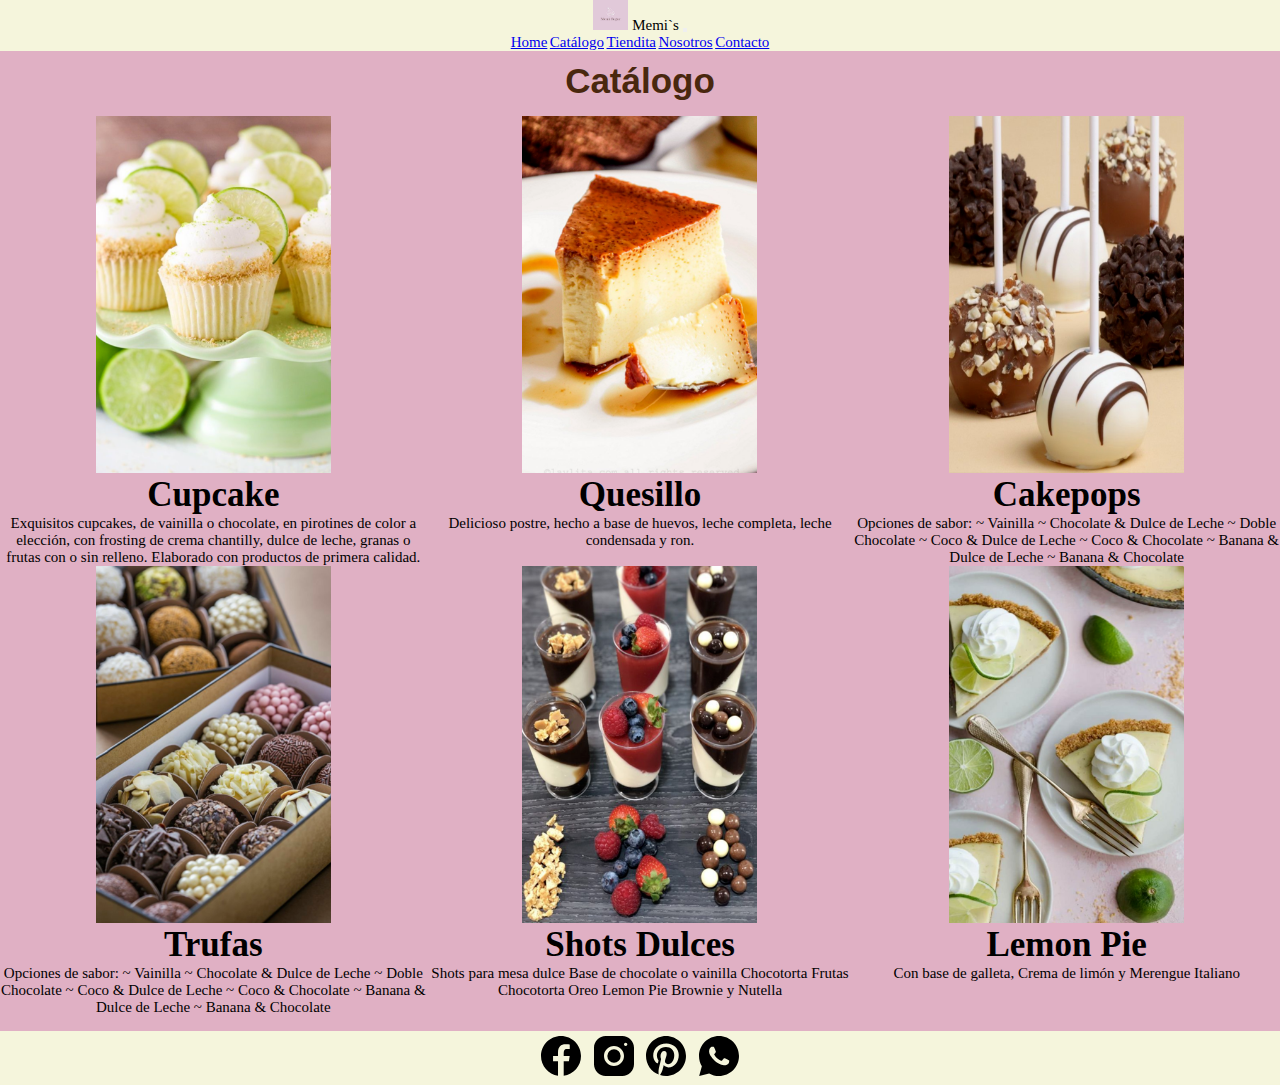
==== section/catalogo.html @ 3ee00472 "First commit" ====
<!DOCTYPE html>
<html lang="en">
<head>
    <meta charset="UTF-8">
    <meta http-equiv="X-UA-Compatible" content="IE=edge">
    <meta name="viewport" content="width=device-width, initial-scale=1.0">
    <link href="https://cdn.jsdelivr.net/npm/bootstrap@5.0.2/dist/css/bootstrap.min.css" rel="stylesheet" integrity="sha384-EVSTQN3/azprG1Anm3QDgpJLIm9Nao0Yz1ztcQTwFspd3yD65VohhpuuCOmLASjC" crossorigin="anonymous">
    <link rel="stylesheet" href="../style/estilos.css">
    <title>Catalogo</title>
</head>
<body>
    <header>       
        <nav class="navbar navbar-expand-lg navbar-light" style= "background-color:beige">
            <div class="container-fluid">
            <a class="navbar-brand">
                <img src="../images/logo2.jpeg" alt="" width="35" height="30" class="d-inline-block align-text-top">   
                Memi`s
            </a>
            <button class="navbar-toggler" type="button" data-bs-toggle="collapse" data-bs-target="#navbarNavAltMarkup" aria-controls="navbarNavAltMarkup" aria-expanded="false" aria-label="Toggle navigation">
                <span class="navbar-toggler-icon"></span>
            </button>
            <div class="collapse navbar-collapse" id="navbarNavAltMarkup">
                <div class="navbar-nav">
                <a class="nav-link active" aria-current="page" href="../index.html">Home</a>
                <a class="nav-link active" href="catalogo.html">Catálogo</a>
                <a class="nav-link active" href="tiendita.html">Tiendita</a>
                <a class="nav-link active" href="nosotros.html">Nosotros</a>
                <a class="nav-link active" href="contacto.html">Contacto</a>
                </div>
            </div>
            </div>
        </nav>
    </header>

    <main class="catalogo_grid">
        <section class="titulo">
            <div class="main__center">
                <h1>Catálogo</h1>            
            </div>
        </section>   

        <section class="galeria_catalogo">
            <section class="galeria_catalogo_img">
                <div>
                    <img class="box trans" src="../images/cupcakelemon.png" alt="imagen cupcake">
                    <h1>  Cupcake </h1>
                    <p>  Exquisitos cupcakes, de vainilla o chocolate, en pirotines de color a elección, con frosting de crema chantilly, dulce de leche, granas o  frutas con o sin relleno. Elaborado con productos de primera calidad.</p>
                </div>
                <div>    
                    <img class="box trans" src="../images/quesillo1.png" alt="imagen quesillo">
                    <h1>  Quesillo </h1>
                    <p> Delicioso postre, hecho a base de huevos, leche completa, leche condensada y ron.</p>
                </div>               
                <div>
                    <img class="box trans" src="../images/cpop.png" alt="imagen cakepops">
                    <h1>  Cakepops </h1>
                    <p> Opciones de sabor:
                        ~ Vainilla
                        ~ Chocolate & Dulce de Leche
                        ~ Doble Chocolate
                        ~ Coco & Dulce de Leche
                        ~ Coco & Chocolate
                        ~ Banana & Dulce de Leche
                        ~ Banana & Chocolate</p>
                </div>
                <div>    
                    <img class="box trans" src="../images/cajadepops.png" alt="imagen caja">
                    <h1>  Trufas </h1>
                    <p> Opciones de sabor:
                        ~ Vainilla
                        ~ Chocolate & Dulce de Leche
                        ~ Doble Chocolate
                        ~ Coco & Dulce de Leche
                        ~ Coco & Chocolate
                        ~ Banana & Dulce de Leche
                        ~ Banana & Chocolate</p>
                </div>
                <div>
                    <img class="box trans" src="../images/shot.png" alt="imagen shots">
                    <h1>  Shots Dulces </h1>
                    <p> Shots para mesa dulce
                        Base de chocolate o vainilla
                        Chocotorta
                        Frutas
                        Chocotorta Oreo
                        Lemon Pie
                        Brownie y Nutella</p>
                </div>
                <div>    
                    <img class="box trans" src="../images/piedelemon.png" alt="lemon pie">
                    <h1>  Lemon Pie </h1>
                    <p> Con base de galleta, Crema de limón y Merengue Italiano</p>
                </div>
            </section>
        </section>
    </main>

    <footer>
        <div>            
            <a href="https://www.facebook.com/" target="_blank"><img src="../images/icons8-facebook-nuevo.svg" alt="logo facebook negro"></a>
            <a href="https://www.instagram.com/memi_sugar/" target="_blank"><img src="../images/icons8-instagram.svg" alt="logo instagram negro"></a>
            <a href="https://ar.pinterest.com/" target="_blank"><img src="../images/icons8-pinterest.svg" alt="logo pnterest negro"></a>
            <a href="https://web.whatsapp.com/" target="_blank"><img src="../images/icons8-whatsapp.svg" alt="logo whatsapp negro"></a>
        </div>
    </footer>
    <script src="https://cdn.jsdelivr.net/npm/bootstrap@5.0.2/dist/js/bootstrap.bundle.min.js" integrity="sha384-MrcW6ZMFYlzcLA8Nl+NtUVF0sA7MsXsP1UyJoMp4YLEuNSfAP+JcXn/tWtIaxVXM" crossorigin="anonymous"></script>

</body>
</html>
---- style/estilos.css ----
@import url('https://fonts.googleapis.com/css2?family=Poppins&display=swap');
/*mobile first 0px-500px*/
*{
    margin: 0;
    padding: 0;
}

html{
    font-size: 62.5%;
}

body{
    background-color: #e0b0c4;
    text-align: center;
    display: flex;
    flex-direction: column;
    min-height: 100vh;
}

h1, h2{
    font-size: 3.5em;
}

a{
    font-size: 1.5em;
}

p{
    font-size: 1.5em;
}

.box2{
    align-items: center;
    width: 150px;
}

footer{
    background-color: beige;
    justify-content: center;
    margin-bottom: 0;
    margin-top: 1.5em;
}
.main__center{
    font-family: 'Open Sans', sans-serif;
    color: rgb(73, 39, 14);
}

.section__cupcakewar{    
    display: flex;
    align-items: center;
    justify-content: center;
}

.section__cupcakewar1{
    display: flex;
    align-items: center;
    justify-content: center;
    margin-top: 70px;
}
.section__centrar{
    margin-top: 10px;
    text-align: center;
    font-family: 'Open Sans', sans-serif;
}

.galeria_catalogo_img{
    display: grid;
    grid-template-columns: 1fr;
    grid-template-rows: 1fr;
    justify-items: center;
}

.galeria_tienda_img{
    display: grid;
    grid-template-columns: 1fr;
    grid-template-rows: 1fr;
    justify-items: center;
}

.trans{
    transition-property: all;
    transition-duration: 2s;
}

.box{
    width: 235px;
    height: 357px;
}

.box:hover{
    transform: scale(1.1) ;
}

/*declarando grid area */


.titulo{
    grid-area: titulo;
    margin-bottom: 15px;
}

.slide{
    grid-area: slide;   
}

footer{
    grid-area: footer;
}

.galeria_catalogo{
    grid-area: galeria_catalogo;
}
.galeria_tienda{
    grid-area: galeria_tienda;
}

/* grilla general */

.home_grid{
    display: grid;
    width: 100%;
    height: 100vh;
    grid-template-areas:
    "titulo"
    "slide"
    "footer";
}

.catalogo_grid{
    display: grid;
    grid-template-areas:
    "titulo"
    "galeria_catalogo"
    "footer";
    margin-top: 10px;    
}

.tienda_grid{
    display: grid;
    grid-template-areas:
    "titulo"
    "galeria_tienda"
    "footer";
    margin-top: 10px;    
}



/* Declaracion de MQ*/

@media(min-width:500px) {
    .catalogo_grid{
        display: grid;
        grid-template-areas:
        "titulo           titulo"
        "galeria_catalogo galeria_catalogo"
        "footer           footer";
        grid-template-columns: 1fr 3fr;
        margin-top: 10px;
    }

    .galeria_catalogo_img{
        display: grid;
        grid-template-columns: 1fr 1fr;
    }

    .tienda_grid{
        display: grid;
        grid-template-areas:
        "titulo         titulo"
        "galeria_tienda galeria_tienda"
        "footer         footer";
        margin-top: 10px;    
    }

    .galeria_tienda_img{
        display: grid;
        grid-template-columns: 1fr 1fr;
    }
    
}

@media(min-width:1024px){
    .catalogo_grid{
        display: grid;
        grid-template-areas:
        "titulo           titulo            titulo"
        "galeria_catalogo galeria_catalogo galeria_catalogo"
        "footer           footer           footer";
        margin-top: 10px;
    }

    .galeria_catalogo_img{
        display: grid;
        grid-template-columns: 1fr 1fr 1fr;
    }

}
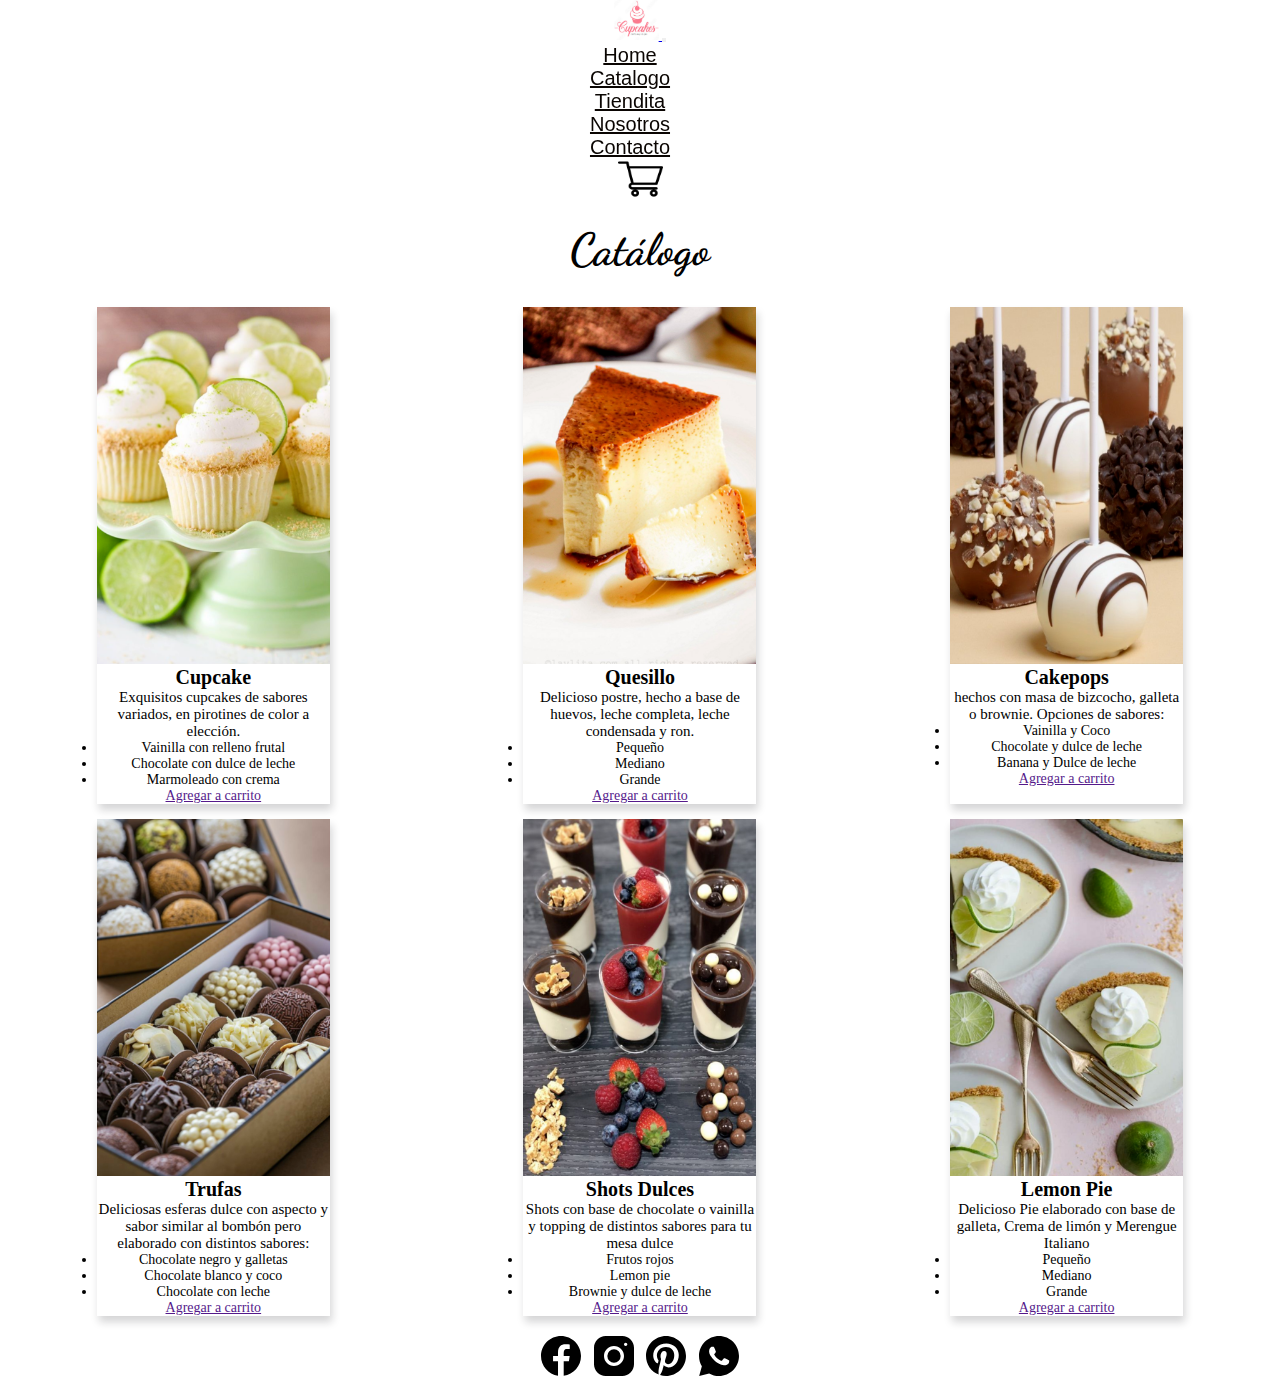
==== commit 6cd8e3db: "Adding modifications to final project" ====
--- a/section/catalogo.html
+++ b/section/catalogo.html
@@ -3,6 +3,25 @@
 <head>
     <meta charset="UTF-8">
     <meta http-equiv="X-UA-Compatible" content="IE=edge">
+    <meta name="description" content="Realizamos detalles y repostería personalizada para tu celebración especial, con la temática que mas te guste.">
+    <meta name="keywords" content="cupcake, quesillo, cakepops, trufas, shots, pie ">
+    <link rel="apple-touch-icon" sizes="57x57" href="../images/favicon/apple-icon-57x57.png">
+    <link rel="apple-touch-icon" sizes="60x60" href="../images/favicon/apple-icon-60x60.png">
+    <link rel="apple-touch-icon" sizes="72x72" href="..images/favicon/apple-icon-72x72.png">
+    <link rel="apple-touch-icon" sizes="76x76" href="../images/favicon/apple-icon-76x76.png">
+    <link rel="apple-touch-icon" sizes="114x114" href="../images/favicon/apple-icon-114x114.png">
+    <link rel="apple-touch-icon" sizes="120x120" href="../images/favicon/apple-icon-120x120.png">
+    <link rel="apple-touch-icon" sizes="144x144" href="../images/favicon/apple-icon-144x144.png">
+    <link rel="apple-touch-icon" sizes="152x152" href="../images/favicon/apple-icon-152x152.png">
+    <link rel="apple-touch-icon" sizes="180x180" href="../images/favicon/apple-icon-180x180.png">
+    <link rel="icon" type="image/png" sizes="192x192"  href="../images/favicon/android-icon-192x192.png">
+    <link rel="icon" type="image/png" sizes="32x32" href="../images/favicon/favicon-32x32.png">
+    <link rel="icon" type="image/png" sizes="96x96" href="..images/favicon/favicon-96x96.png">
+    <link rel="icon" type="image/png" sizes="16x16" href="../images/favicon/favicon-16x16.png">
+    <link rel="manifest" href="../images/favicon/manifest.json">
+    <meta name="msapplication-TileColor" content="#ffffff">
+    <meta name="msapplication-TileImage" content="../images/favicon/ms-icon-144x144.png">
+    <meta name="theme-color" content="#ffffff">
     <meta name="viewport" content="width=device-width, initial-scale=1.0">
     <link href="https://cdn.jsdelivr.net/npm/bootstrap@5.0.2/dist/css/bootstrap.min.css" rel="stylesheet" integrity="sha384-EVSTQN3/azprG1Anm3QDgpJLIm9Nao0Yz1ztcQTwFspd3yD65VohhpuuCOmLASjC" crossorigin="anonymous">
     <link rel="stylesheet" href="../style/estilos.css">
@@ -10,24 +29,38 @@
 </head>
 <body>
     <header>       
-        <nav class="navbar navbar-expand-lg navbar-light" style= "background-color:beige">
-            <div class="container-fluid">
-            <a class="navbar-brand">
-                <img src="../images/logo2.jpeg" alt="" width="35" height="30" class="d-inline-block align-text-top">   
-                Memi`s
-            </a>
-            <button class="navbar-toggler" type="button" data-bs-toggle="collapse" data-bs-target="#navbarNavAltMarkup" aria-controls="navbarNavAltMarkup" aria-expanded="false" aria-label="Toggle navigation">
-                <span class="navbar-toggler-icon"></span>
-            </button>
-            <div class="collapse navbar-collapse" id="navbarNavAltMarkup">
-                <div class="navbar-nav">
-                <a class="nav-link active" aria-current="page" href="../index.html">Home</a>
-                <a class="nav-link active" href="catalogo.html">Catálogo</a>
-                <a class="nav-link active" href="tiendita.html">Tiendita</a>
-                <a class="nav-link active" href="nosotros.html">Nosotros</a>
-                <a class="nav-link active" href="contacto.html">Contacto</a>
+        <nav class= "navbar navbar-light navbar-expand-md bg-faded justify-content-center custom"  >
+            <div class="container">
+                <a class="navbar-brand d-flex w-50 me-auto"  href="./index.html">
+                    <img src="../images/logo4.PNG" width="45" height="40" class="d-inline-block align-text-top">
+                </a>
+                <button class="navbar-toggler" type="button" data-bs-toggle="collapse" data-bs-target="#collapsingNavbar3">
+                    <span class="navbar-toggler-icon"></span>
+                </button>
+                <div class="navbar-collapse collapse w-100" id="collapsingNavbar3">
+                    <ul class="navbar-nav w-100 justify-content-center">
+                        <li class="nav-item active">
+                            <a class="nav-link" href="../index.html">Home</a>
+                        </li>
+                        <li class="nav-item active">
+                            <a class="nav-link" href="./catalogo.html">Catalogo</a>
+                        </li>
+                        <li class="nav-item active">
+                            <a class="nav-link" href="./tiendita.html">Tiendita</a>
+                        </li>
+                        <li class="nav-item active">
+                            <a class="nav-link" href="./nosotros.html">Nosotros</a>
+                        </li>
+                        <li class="nav-item active">
+                            <a class="nav-link" href="./contacto.html">Contacto</a>
+                        </li>
+                    </ul>
+                    <ul class="nav navbar-nav ms-auto w-100 justify-content-end"> 
+                        <a class="navbar-brand"  href="./index.html">
+                            <img src="../images/shopping-cart.png" width="45" height="40" class="d-inline-block align-text-top">
+                        </a>                   
+                    </ul>
                 </div>
-            </div>
             </div>
         </nav>
     </header>
@@ -41,55 +74,88 @@
 
         <section class="galeria_catalogo">
             <section class="galeria_catalogo_img">
-                <div>
-                    <img class="box trans" src="../images/cupcakelemon.png" alt="imagen cupcake">
-                    <h1>  Cupcake </h1>
-                    <p>  Exquisitos cupcakes, de vainilla o chocolate, en pirotines de color a elección, con frosting de crema chantilly, dulce de leche, granas o  frutas con o sin relleno. Elaborado con productos de primera calidad.</p>
+                <div class="card" style="width: 23.3rem;">
+                    <img class="box trans"img src="../images/cupcakelemon.png" class="card-img-top" alt="imagen cupcake">
+                    <div class="card-body">
+                    <h5 class="card-title">Cupcake</h5>
+                    <p class="card-text">Exquisitos cupcakes de sabores variados, en pirotines de color a elección.</p>
+                    <ul class="list-group list-group-flush">
+                        <li class="list-group-item" style="font-size: 1.4rem;">Vainilla con relleno frutal</li>
+                        <li class="list-group-item" style="font-size: 1.4rem;">Chocolate con dulce de leche</li>
+                        <li class="list-group-item" style="font-size: 1.4rem;">Marmoleado con crema</li>
+                    </ul>
+                    <a href="" class="btn btn-primary" style="font-size: 1.4rem;">Agregar a carrito</a>
+                    </div>
                 </div>
-                <div>    
-                    <img class="box trans" src="../images/quesillo1.png" alt="imagen quesillo">
-                    <h1>  Quesillo </h1>
-                    <p> Delicioso postre, hecho a base de huevos, leche completa, leche condensada y ron.</p>
-                </div>               
-                <div>
-                    <img class="box trans" src="../images/cpop.png" alt="imagen cakepops">
-                    <h1>  Cakepops </h1>
-                    <p> Opciones de sabor:
-                        ~ Vainilla
-                        ~ Chocolate & Dulce de Leche
-                        ~ Doble Chocolate
-                        ~ Coco & Dulce de Leche
-                        ~ Coco & Chocolate
-                        ~ Banana & Dulce de Leche
-                        ~ Banana & Chocolate</p>
+
+                <div class="card" style="width: 23.3rem;">
+                    <img class="box trans"img src="../images/quesillo1.png" class="card-img-top" alt="imagen quesillo">
+                    <div class="card-body">
+                    <h5 class="card-title">Quesillo</h5>
+                    <p class="card-text">Delicioso postre, hecho a base de huevos, leche completa, leche condensada y ron.</p>
+                    <ul class="list-group list-group-flush">
+                        <li class="list-group-item" style="font-size: 1.4rem;">Pequeño</li>
+                        <li class="list-group-item" style="font-size: 1.4rem;">Mediano</li>
+                        <li class="list-group-item" style="font-size: 1.4rem;">Grande</li>
+                    </ul>
+                    <a href="" class="btn btn-primary" style="font-size: 1.4rem;">Agregar a carrito</a>
+                    </div>
                 </div>
-                <div>    
-                    <img class="box trans" src="../images/cajadepops.png" alt="imagen caja">
-                    <h1>  Trufas </h1>
-                    <p> Opciones de sabor:
-                        ~ Vainilla
-                        ~ Chocolate & Dulce de Leche
-                        ~ Doble Chocolate
-                        ~ Coco & Dulce de Leche
-                        ~ Coco & Chocolate
-                        ~ Banana & Dulce de Leche
-                        ~ Banana & Chocolate</p>
+                
+                <div class="card" style="width: 23.3rem;">
+                    <img class="box trans"img src="../images/cpop.png" class="card-img-top" alt="imagen cackepop">
+                    <div class="card-body">
+                    <h5 class="card-title">Cakepops</h5>
+                    <p class="card-text">hechos con masa de bizcocho, galleta o brownie. Opciones de sabores:</p>
+                    <ul class="list-group list-group-flush">
+                        <li class="list-group-item" style="font-size: 1.4rem;">Vainilla y Coco</li>
+                        <li class="list-group-item" style="font-size: 1.4rem;">Chocolate y dulce de leche</li>
+                        <li class="list-group-item" style="font-size: 1.4rem;">Banana y Dulce de leche</li>
+                        </ul>
+                        <a href="" class="btn btn-primary" style="font-size: 1.4rem;">Agregar a carrito</a>
+                    </div>
                 </div>
-                <div>
-                    <img class="box trans" src="../images/shot.png" alt="imagen shots">
-                    <h1>  Shots Dulces </h1>
-                    <p> Shots para mesa dulce
-                        Base de chocolate o vainilla
-                        Chocotorta
-                        Frutas
-                        Chocotorta Oreo
-                        Lemon Pie
-                        Brownie y Nutella</p>
+                
+                <div class="card" style="width: 23.3rem;">
+                    <img class="box trans"img src="../images/cajadepops.png" class="card-img-top" alt="imagen caja">
+                    <div class="card-body">
+                    <h5 class="card-title">Trufas</h5>
+                    <p class="card-text">Deliciosas esferas dulce con aspecto y sabor similar al bombón pero elaborado con distintos sabores:</p>
+                    <ul class="list-group list-group-flush">
+                        <li class="list-group-item" style="font-size: 1.4rem;">Chocolate negro y galletas</li>
+                        <li class="list-group-item" style="font-size: 1.4rem;">Chocolate blanco y coco </li>
+                        <li class="list-group-item" style="font-size: 1.4rem;">Chocolate con leche</li>
+                        </ul>                        
+                    <a href="" class="btn btn-primary" style="font-size: 1.4rem;">Agregar a carrito</a>
+                    </div>
                 </div>
-                <div>    
-                    <img class="box trans" src="../images/piedelemon.png" alt="lemon pie">
-                    <h1>  Lemon Pie </h1>
-                    <p> Con base de galleta, Crema de limón y Merengue Italiano</p>
+                
+                <div class="card" style="width: 23.3rem;">
+                    <img class="box trans"img src="../images/shot.png" class="card-img-top" alt="imagen shots">
+                    <div class="card-body">
+                    <h5 class="card-title">Shots Dulces</h5>
+                    <p class="card-text">Shots con base de chocolate o vainilla y topping de distintos sabores para tu mesa dulce </p>
+                    <ul class="list-group list-group-flush">
+                        <li class="list-group-item" style="font-size: 1.4rem;">Frutos rojos</li>
+                        <li class="list-group-item" style="font-size: 1.4rem;">Lemon pie </li>
+                        <li class="list-group-item" style="font-size: 1.4rem;">Brownie y dulce de leche</li>
+                        </ul>    
+                    <a href="" class="btn btn-primary" style="font-size: 1.4rem;">Agregar a carrito</a>
+                    </div>
+                </div>
+
+                <div class="card" style="width: 23.3rem;">
+                    <img class="box trans"img src="../images/piedelemon.png" class="card-img-top" alt="lemon pie">
+                    <div class="card-body">
+                    <h5 class="card-title">Lemon Pie</h5>
+                    <p class="card-text"> Delicioso Pie elaborado con base de galleta, Crema de limón y Merengue Italiano</p>
+                    <ul class="list-group list-group-flush">
+                        <li class="list-group-item" style="font-size: 1.4rem;">Pequeño</li>
+                        <li class="list-group-item" style="font-size: 1.4rem;">Mediano </li>
+                        <li class="list-group-item" style="font-size: 1.4rem;">Grande</li>
+                        </ul>    
+                    <a href="" class="btn btn-primary" style="font-size: 1.4rem;">Agregar a carrito</a>
+                    </div>
                 </div>
             </section>
         </section>
--- a/style/estilos.css
+++ b/style/estilos.css
@@ -1,198 +1,269 @@
-@import url('https://fonts.googleapis.com/css2?family=Poppins&display=swap');
-/*mobile first 0px-500px*/
-*{
-    margin: 0;
-    padding: 0;
-}
-
-html{
-    font-size: 62.5%;
-}
-
-body{
-    background-color: #e0b0c4;
-    text-align: center;
-    display: flex;
-    flex-direction: column;
-    min-height: 100vh;
-}
-
-h1, h2{
-    font-size: 3.5em;
-}
-
-a{
-    font-size: 1.5em;
-}
-
-p{
-    font-size: 1.5em;
-}
-
-.box2{
-    align-items: center;
-    width: 150px;
-}
-
-footer{
-    background-color: beige;
-    justify-content: center;
-    margin-bottom: 0;
-    margin-top: 1.5em;
-}
-.main__center{
-    font-family: 'Open Sans', sans-serif;
-    color: rgb(73, 39, 14);
-}
-
-.section__cupcakewar{    
-    display: flex;
-    align-items: center;
-    justify-content: center;
-}
-
-.section__cupcakewar1{
-    display: flex;
-    align-items: center;
-    justify-content: center;
-    margin-top: 70px;
-}
-.section__centrar{
+@import url("https://fonts.googleapis.com/css2?family=Poppins&display=swap");
+@import url("https://fonts.googleapis.com/css2?family=Dancing+Script&display=swap");
+* {
+  margin: 0;
+  padding: 0;
+}
+
+html {
+  font-size: 62.5%;
+}
+
+body {
+  background: url(../images//background4.jpg);
+  text-align: center;
+  display: flex;
+  flex-direction: column;
+  min-height: 100vh;
+  position: relative;
+}
+body h1, body h2 {
+  font-size: 3.5em;
+}
+body a {
+  font-size: 1.5em;
+}
+body p {
+  font-size: 1.5em;
+}
+
+.main__center {
+  font-family: "Dancing Script", cursive;
+  color: black;
+}
+.main__center p {
+  font-size: 3em;
+}
+.main__center h1 {
+  font-size: 4.5em;
+}
+
+.cirulo {
+  width: 250px;
+  height: 250px;
+  -o-object-fit: cover;
+     object-fit: cover;
+  border-radius: 50%;
+}
+
+.section__cupcakewar {
+  display: flex;
+  align-items: center;
+  justify-content: center;
+}
+
+.section__cupcakewar1 {
+  display: flex;
+  align-items: center;
+  justify-content: center;
+}
+
+.galeria_catalogo_img {
+  display: grid;
+  grid-template-columns: 1fr;
+  grid-template-rows: 1fr;
+  justify-items: center;
+}
+
+.galeria_tienda_img {
+  display: grid;
+  grid-template-columns: 1fr;
+  grid-template-rows: 1fr;
+  justify-items: center;
+}
+
+.slide_img {
+  display: grid;
+  grid-template-columns: 1fr;
+  grid-template-rows: 1fr;
+  justify-items: center;
+}
+
+.section__centrar {
+  margin-top: 10px;
+  text-align: center;
+  font-family: "Open Sans", sans-serif;
+}
+
+.box2 {
+  align-items: center;
+  width: 150px;
+}
+
+footer {
+  justify-content: center;
+  margin-bottom: 0;
+  margin-top: 1.5em;
+}
+
+.box {
+  width: 233px;
+  height: 357px;
+}
+
+.trans {
+  transition-property: all;
+  transition-duration: 2s;
+}
+
+.card:hover {
+  transform: scale(1.05);
+}
+
+.box:hover {
+  transform: scale(1.1);
+}
+
+.cards-wrapper {
+  display: flex;
+  justify-content: center;
+}
+
+.card {
+  margin: 0 0.5em;
+  box-shadow: 2px 6px 8px 0 rgba(22, 22, 26, 0.18);
+  border: none;
+  border-radius: 0;
+  margin-top: 15px;
+}
+.card h5 {
+  color: black;
+  font-size: 2em;
+}
+.card p {
+  color: black;
+}
+
+.slide {
+  color: white;
+  background-image: url();
+  background: url(../images/banner2.jpg);
+}
+.slide h1 {
+  color: white;
+  font-family: "Dancing Script", cursive;
+}
+
+/*declarando grid area */
+.titulo {
+  grid-area: titulo;
+  margin-bottom: 15px;
+}
+
+.slide {
+  grid-area: slide;
+}
+
+footer {
+  grid-area: footer;
+}
+
+.galeria_catalogo {
+  grid-area: galeria_catalogo;
+}
+
+.galeria_tienda {
+  grid-area: galeria_tienda;
+}
+
+/* grilla general */
+.home_grid {
+  display: grid;
+  margin-top: 10px;
+  grid-template-areas: "titulo" "slide" "footer";
+}
+
+.catalogo_grid {
+  display: grid;
+  grid-template-areas: "titulo" "galeria_catalogo" "footer";
+  margin-top: 10px;
+}
+
+.tienda_grid {
+  display: grid;
+  grid-template-areas: "titulo" "galeria_tienda" "footer";
+  margin-top: 10px;
+}
+
+/* Declaracion de MQ*/
+@media (min-width: 500px) {
+  .catalogo_grid {
+    display: grid;
+    grid-template-areas: "titulo           titulo" "galeria_catalogo galeria_catalogo" "footer           footer";
+    grid-template-columns: 1fr 3fr;
     margin-top: 10px;
-    text-align: center;
-    font-family: 'Open Sans', sans-serif;
-}
-
-.galeria_catalogo_img{
-    display: grid;
-    grid-template-columns: 1fr;
-    grid-template-rows: 1fr;
-    justify-items: center;
-}
-
-.galeria_tienda_img{
-    display: grid;
-    grid-template-columns: 1fr;
-    grid-template-rows: 1fr;
-    justify-items: center;
-}
-
-.trans{
-    transition-property: all;
-    transition-duration: 2s;
-}
-
-.box{
-    width: 235px;
-    height: 357px;
-}
-
-.box:hover{
-    transform: scale(1.1) ;
-}
-
-/*declarando grid area */
-
-
-.titulo{
-    grid-area: titulo;
-    margin-bottom: 15px;
-}
-
-.slide{
-    grid-area: slide;   
-}
-
-footer{
-    grid-area: footer;
-}
-
-.galeria_catalogo{
-    grid-area: galeria_catalogo;
-}
-.galeria_tienda{
-    grid-area: galeria_tienda;
-}
-
-/* grilla general */
-
-.home_grid{
-    display: grid;
-    width: 100%;
-    height: 100vh;
-    grid-template-areas:
-    "titulo"
-    "slide"
-    "footer";
-}
-
-.catalogo_grid{
-    display: grid;
-    grid-template-areas:
-    "titulo"
-    "galeria_catalogo"
-    "footer";
-    margin-top: 10px;    
-}
-
-.tienda_grid{
-    display: grid;
-    grid-template-areas:
-    "titulo"
-    "galeria_tienda"
-    "footer";
-    margin-top: 10px;    
-}
-
-
-
-/* Declaracion de MQ*/
-
-@media(min-width:500px) {
-    .catalogo_grid{
-        display: grid;
-        grid-template-areas:
-        "titulo           titulo"
-        "galeria_catalogo galeria_catalogo"
-        "footer           footer";
-        grid-template-columns: 1fr 3fr;
-        margin-top: 10px;
-    }
-
-    .galeria_catalogo_img{
-        display: grid;
-        grid-template-columns: 1fr 1fr;
-    }
-
-    .tienda_grid{
-        display: grid;
-        grid-template-areas:
-        "titulo         titulo"
-        "galeria_tienda galeria_tienda"
-        "footer         footer";
-        margin-top: 10px;    
-    }
-
-    .galeria_tienda_img{
-        display: grid;
-        grid-template-columns: 1fr 1fr;
-    }
-    
-}
-
-@media(min-width:1024px){
-    .catalogo_grid{
-        display: grid;
-        grid-template-areas:
-        "titulo           titulo            titulo"
-        "galeria_catalogo galeria_catalogo galeria_catalogo"
-        "footer           footer           footer";
-        margin-top: 10px;
-    }
-
-    .galeria_catalogo_img{
-        display: grid;
-        grid-template-columns: 1fr 1fr 1fr;
-    }
-
-}
+  }
+  .galeria_catalogo_img {
+    display: grid;
+    grid-template-columns: 1fr 1fr;
+  }
+  .tienda_grid {
+    display: grid;
+    grid-template-areas: "titulo         titulo" "galeria_tienda galeria_tienda" "footer         footer";
+    margin-top: 10px;
+  }
+  .galeria_tienda_img {
+    display: grid;
+    grid-template-columns: 1fr 1fr;
+  }
+}
+@media (min-width: 1024px) {
+  .catalogo_grid {
+    display: grid;
+    grid-template-areas: "titulo           titulo           titulo" "galeria_catalogo galeria_catalogo galeria_catalogo" "footer           footer           footer";
+    margin-top: 10px;
+  }
+  .galeria_catalogo_img {
+    display: grid;
+    grid-template-columns: 1fr 1fr 1fr;
+  }
+  .slide_img {
+    display: grid;
+    grid-template-columns: 1fr 1fr 1fr;
+  }
+}
+.navbar.navbar-light.navbar-expand-md.bg-faded.justify-content-center li a {
+  color: rgb(10, 5, 2);
+  font-family: "Open Sans", sans-serif;
+  font-size: 20px;
+  margin-right: 20px;
+}
+
+nav.custom {
+  background: rgba(255, 255, 255, 0.4);
+  -webkit-backdrop-filter: blur(10px);
+          backdrop-filter: blur(10px);
+  z-index: 5; /* Make sure the image is behind the navbar, to show the effect */
+  margin-bottom: 10px;
+}
+
+label {
+  color: #333;
+}
+
+.btn-send {
+  font-weight: 300;
+  text-transform: uppercase;
+  letter-spacing: 0.2em;
+  width: 80%;
+  margin-left: 3px;
+}
+
+.help-block.with-errors {
+  color: #ff5050;
+  margin-top: 5px;
+}
+
+.col-md-12 {
+  margin-top: 10px;
+}
+
+video {
+  position: fixed;
+  right: 0;
+  bottom: 0;
+  min-width: 105%;
+  min-height: 100%;
+  transform: translateX(calc((100% - 100vw) / 2));
+  z-index: -2;
+}/*# sourceMappingURL=estilos.css.map */